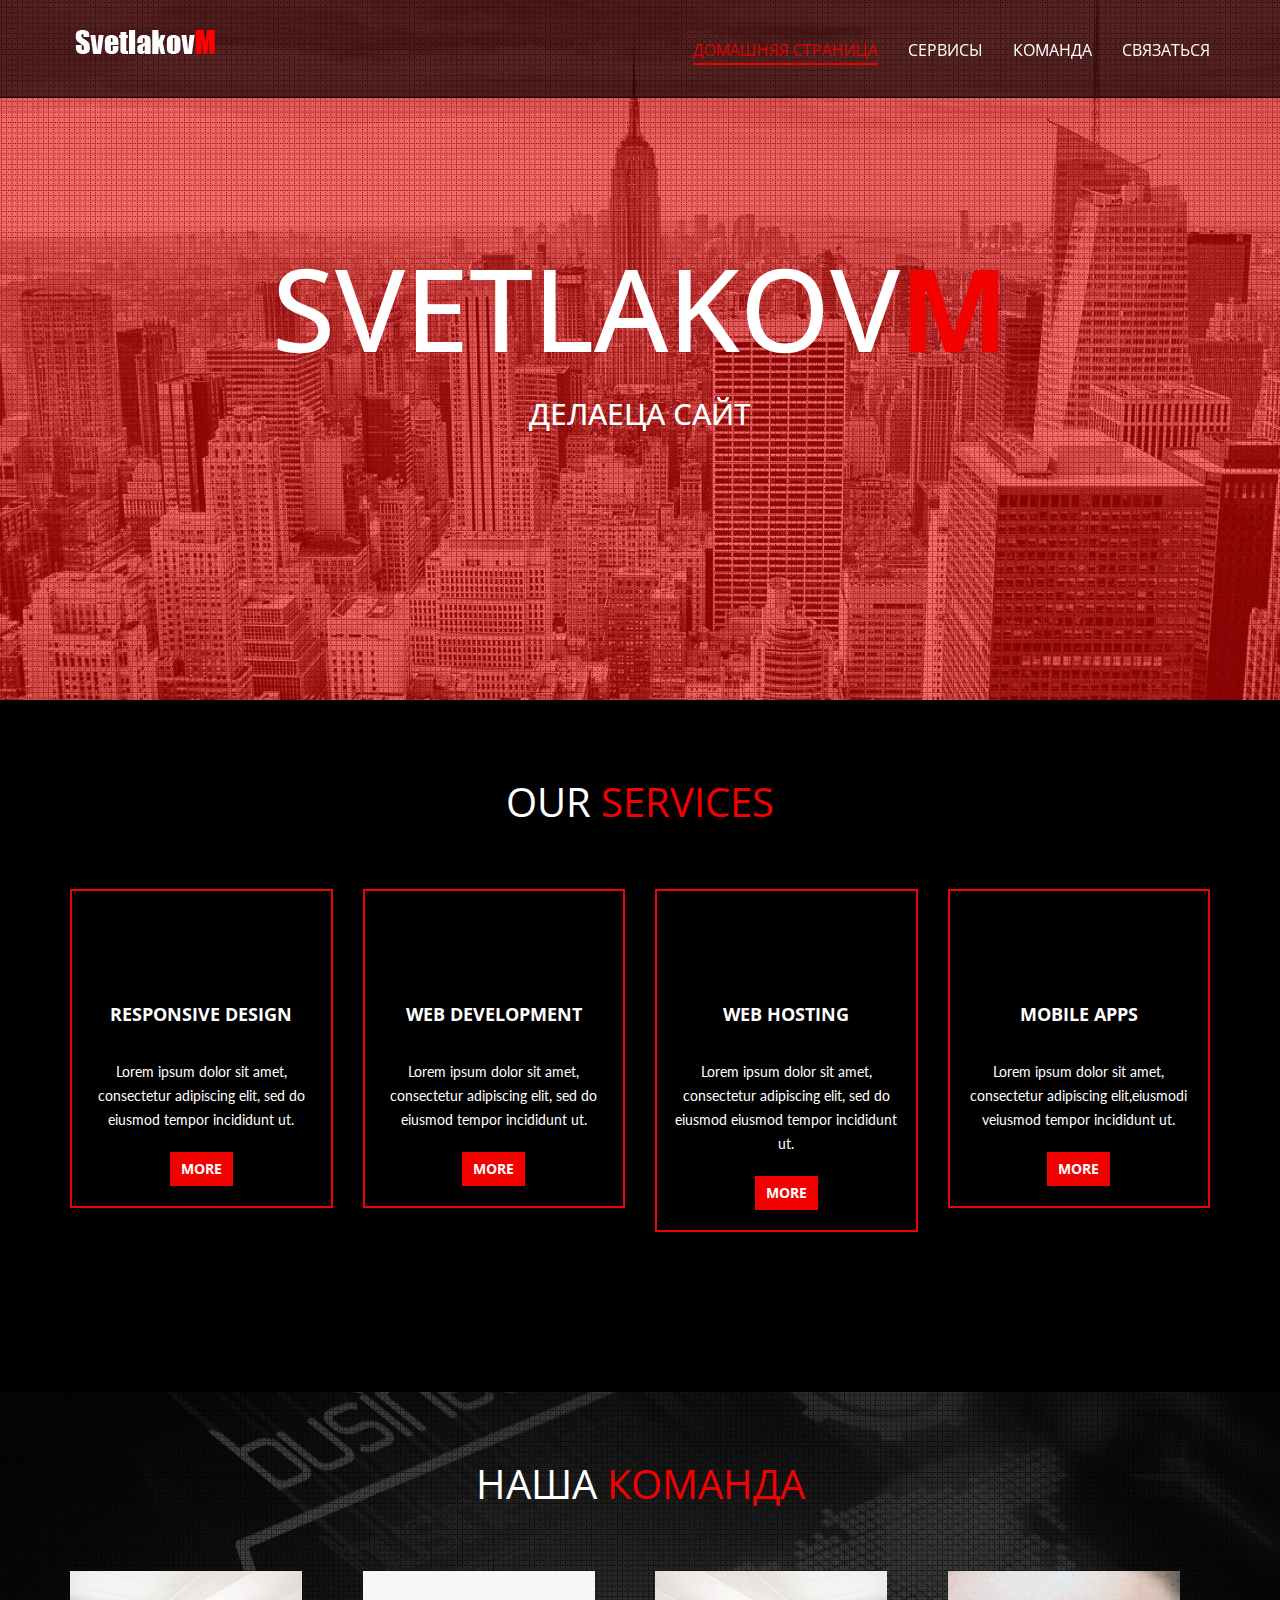
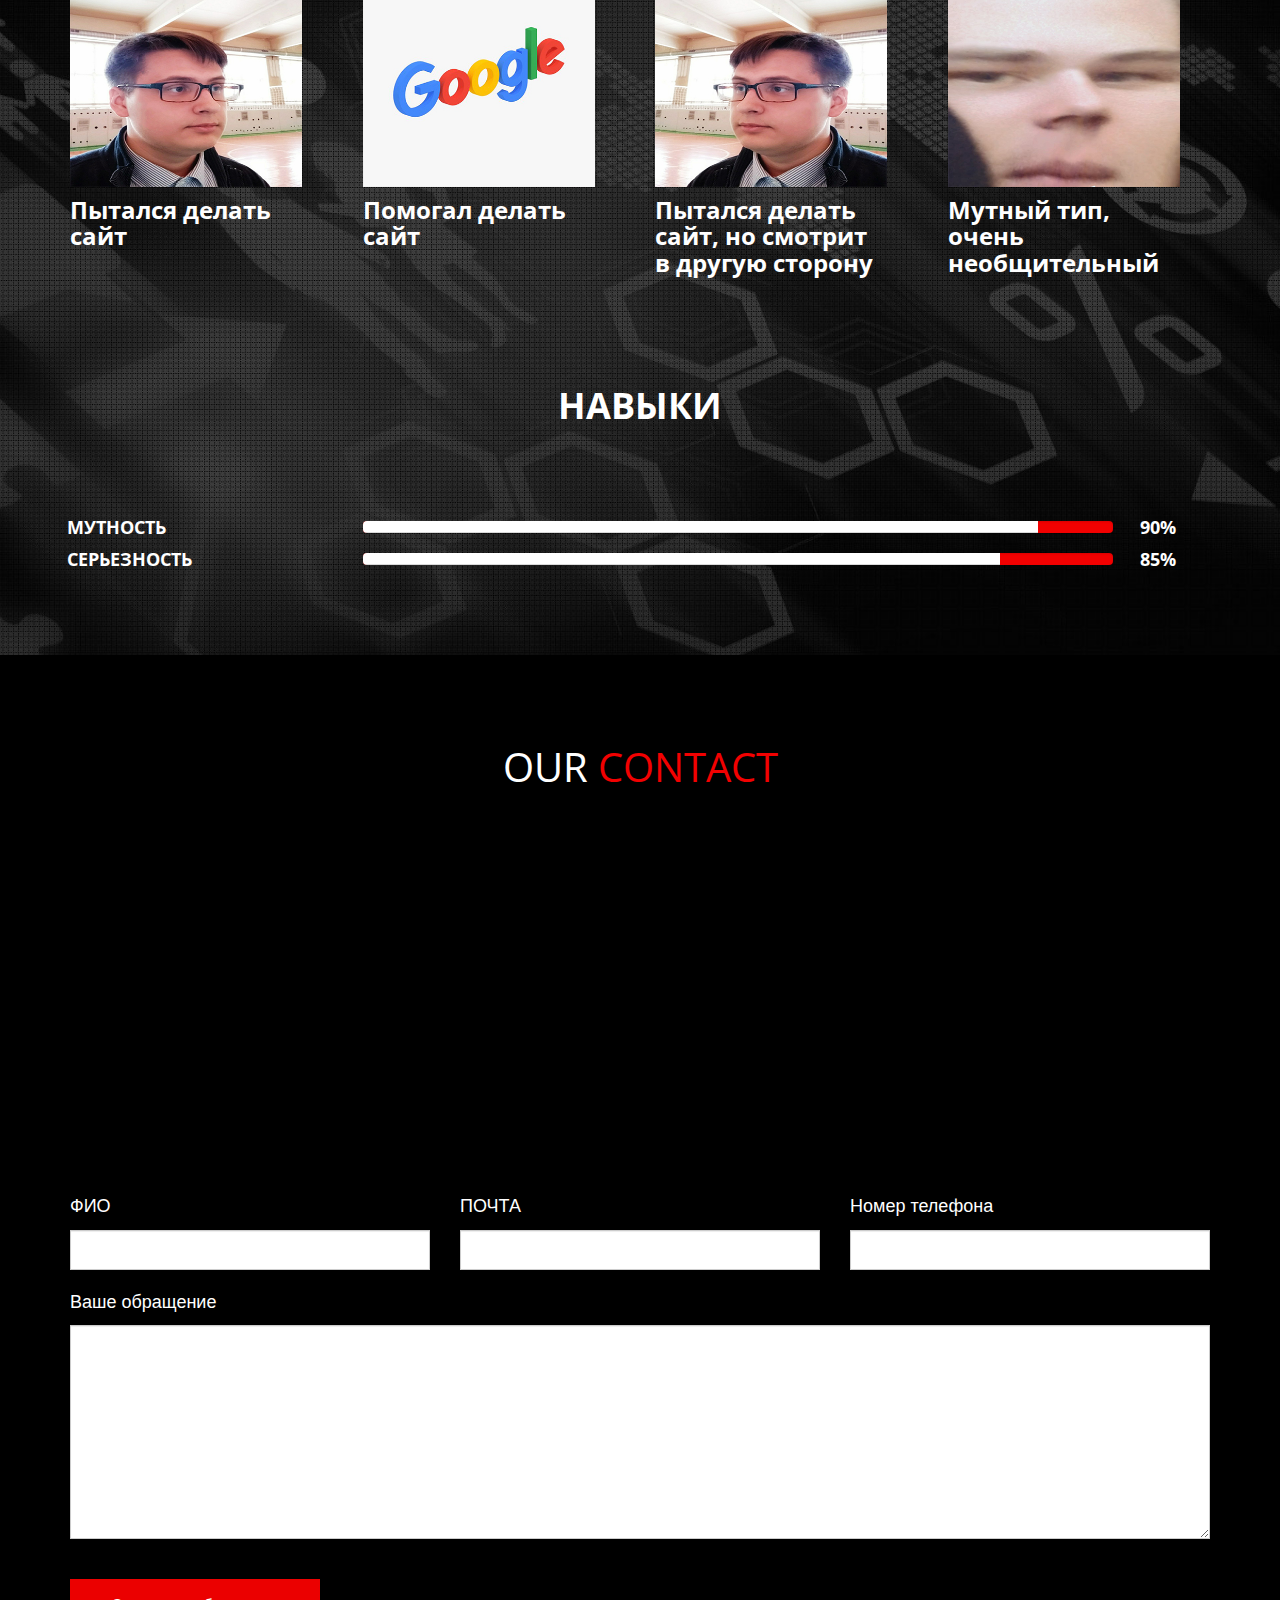
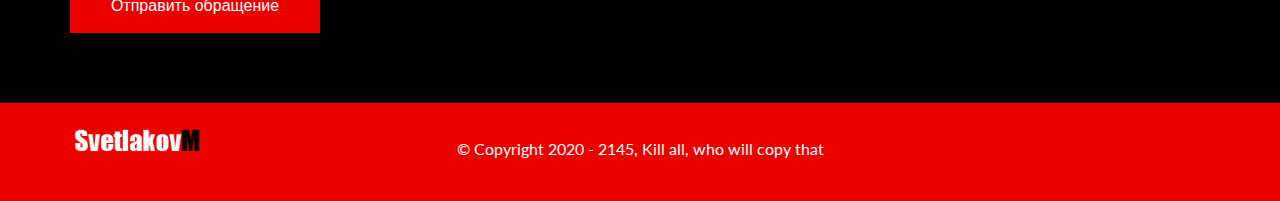
==== index.html @ d0b1262b "Add files via upload" ====
<!DOCTYPE html>
<html>
<head>
	<meta charset="utf-8">
	<meta http-equiv="X-UA-Compatible" content="IE=edge">
	<meta name="viewport" content="width=device-width, initial-scale=1">

	<title>SvetlakovM</title>
	<link href='https://fonts.googleapis.com/css?family=Lato:400,700' rel='stylesheet' type='text/css'>
	<link href='https://fonts.googleapis.com/css?family=Open+Sans:400,700,600' rel='stylesheet' type='text/css'>
	<link rel="stylesheet" href="css/bootstrap.min.css">
	<link href="style.css" rel="stylesheet">
	<link href="css/responsive.css" rel="stylesheet">



</head>
<body>
<header>
	<nav class="navbar navbar-inverse navbar-fixed-top">
		<div class="container">
			<div class="navbar-header">
				<button type="button" class="navbar-toggle" data-toggle="collapse" data-target="#myNavbar">
					<span class="icon-bar"></span>
					<span class="icon-bar"></span>
					<span class="icon-bar"></span>
				</button>
				<a class="navbar-brand" href="#"><img src="img\sagda.png" alt=""></a>
			</div>
			<div class="collapse navbar-collapse" id="myNavbar">
				<ul class="nav navbar-nav navbar-right">
					<li class="active smooth-scroll"><a href="#home">Домашняя страница</a></li>
					<li class="smooth-scroll"><a href="#service">Сервисы</a></li>
					<li class="smooth-scroll"><a href="#team">Команда</a></li>
					<li class="smooth-scroll"><a href="#contact">Связаться</a></li>
				</ul>
			</div>
		</div>
	</nav>
</header>

<!--Home Section-->
<section id="home">
	<div class="overlay"></div>
			<div class="item active">
				<div class="container">
					<div class="row">
						<div class="col-md-12 wow bounceInUp">
							<div class="home-text text-center">
								<h1>svetlakov<span>m</span></h1>

								<h3>Делаеца сайт</h3>
							</div>
						</div>
					</div>
				</div>
			</div>

</section>
<!--SERVICES AREA-->
<section id="service">
	<div class="container">
		<div class="row">
			<div class="col-md-12  wow bounce">
				<div class="section-heading text-center text-uppercase  wow bounceInUp">
					<h2>OUR <span>SERVICeS</span></h2>
				</div>
			</div>
		</div>
	</div>

	<div class="container">
		<div class="row">
			<div class="col-sm-6 col-md-3  wow bounceIn">
				<div class="single-item text-center">
					<i class="fa fa-laptop"></i>
					<h4 class="text-uppercase">Responsive Design</h4>

					<p>Lorem ipsum dolor sit amet, consectetur adipiscing elit, sed do eiusmod tempor incididunt ut.</p>
					<a href="#" class="btn btn-red text-uppercase">more</a>
				</div>
			</div>
			<div class="col-sm-6 col-md-3 wow bounceInUp">
				<div class="single-item text-center">
					<i class="fa fa-globe"></i>
					<h4 class="text-uppercase">Web Development</h4>

					<p>Lorem ipsum dolor sit amet, consectetur adipiscing elit, sed do eiusmod tempor incididunt ut.</p>
					<a href="#" class="btn btn-red text-uppercase">more</a>
				</div>
			</div>
			<div class="col-sm-6 col-md-3 wow pulse">
				<div class="single-item text-center">
					<i class="fa fa-cloud"></i>
					<h4 class="text-uppercase">Web hosting</h4>

					<p>Lorem ipsum dolor sit amet, consectetur adipiscing elit, sed do eiusmod eiusmod tempor incididunt
						ut.</p>
					<a href="#" class="btn btn-red text-uppercase">more</a>
				</div>
			</div>
			<div class="col-sm-6 col-md-3 wow shake">
				<div class="single-item text-center">
					<i class="fa fa-mobile"></i>
					<h4 class="text-uppercase">Mobile Apps</h4>

					<p>Lorem ipsum dolor sit amet, consectetur adipiscing elit,eiusmodi veiusmod tempor incididunt
						ut.</p>
					<a href="#" class="btn btn-red text-uppercase">more</a>
				</div>
			</div>
		</div>
	</div>
</section>
<!--team section-->
<section id="team">
	<div class="container">
		<div class="section-heading text-center text-uppercase wow  wow bounceInRight">
			<h2>Наша <span>Команда</span></h2>
		</div>
		<div class="row  wow bounceInLeft">
			
			
			<div class="col-sm-6 col-md-3">
				<div class="single-team">
					<img src="img\asgdasd.jpg" alt="">

					<h3>Пытался делать сайт</h3>

				</div>
			</div>
			<div class="col-sm-6 col-md-3">
				<div class="single-team">
					<img src="img\_600.jpg" alt="">

					<h3>Помогал делать сайт</h3>


				</div>
			</div>
            <div class="col-sm-6 col-md-3">
				<div class="single-team">
					<img src="img\asss.jpg" alt="">

					<h3>Пытался делать сайт, но смотрит в другую сторону</h3>


				</div>
			</div>
            <div class="col-sm-6 col-md-3">
				<div class="single-team">
					<img src="img\asasa.jpg" alt="">

					<h3>Мутный тип, очень необщительный</h3>


				</div>
			</div>
		</div>
		<div class="skill-heading text-center text-uppercase">
			<h3>навыки</h3>
		</div>
		<div class="row">
			<div class="wp-bar bar">
				<div class="col-sm-3 col-xs-3">
					<h4>Мутность</h4>
				</div>
				<div class="col-sm-8 col-xs-8">
					<div class="progress">
						<div class="progress-bar" role="progressbar" aria-valuenow="70"
						     aria-valuemin="0" aria-valuemax="100" style="width:90%">
						</div>
					</div>
				</div>
				<div class="col-sm-1 col-xs-1">
					<h4>90%</h4>
				</div>
			</div>
			<div class="wp-bar bar">
				<div class="col-sm-3 col-xs-3">
					<h4>Серьезность</h4>
				</div>
				<div class="col-sm-8 col-xs-8">
					<div class="progress">
						<div class="progress-bar" role="progressbar" aria-valuenow="70"
						     aria-valuemin="0" aria-valuemax="100" style="width:85%">
						</div>
					</div>
				</div>
				<div class="col-sm-1 col-xs-1">
					<h4>85%</h4>
				</div>
			</div>
		</div>
	</div>
</section>
<!--contact heading-->
<section id="contact">
	<div class="section-heading contact-heading text-center text-uppercase">
		<h2>OUR <span>Contact</span></h2>
	</div>

	<div id="map">


	</div>
	<!-- contact massage-->
	<div class="contact-form">
		<div class="container">
			<div class="row">
				<form action="#">

					<div class="col-sm-4">
						<label for="usr">ФИО</label>
						<input type="text" class="form-control" id="usr">
					</div>
					<div class="col-sm-4">
						<label for="email">ПОЧТА</label>
						<input type="email" class="form-control" id="email">
					</div>
					<div class="col-sm-4">
						<label for="number">Номер телефона</label>
						<input type="number" class="form-control" id="number">
					</div>
					<div class="col-sm-12">
						<label for="massage">Ваше обращение</label>
						<textarea class="form-control" rows="10" id="massage"></textarea>

						<button type="submit" class="btn red-btn"> Отправить обращение</button>
					</div>

				</form>
			</div>
		</div>
	</div>
</section>
<!-- footer-area-->
<footer>
	<div class="container">
		<div class="row">
			<div class="col-sm-2 text-center">
				<a href=""><img src="img\afaaa.png" alt="logo"></a>
			</div>
			<div class="col-sm-8">
				<div class="footer-p text-center">
					<p>© Copyright 2020 - 2145, Kill all, who will copy that</p>
				</div>
			</div>
			<div class="col-sm-2">
				<div class="footer-social text-center">
					<a href=""><i class="fa fa-facebook"></i></a>
					<a href=""><i class="fa fa-twitter"></i></a>
					<a href=""><i class="fa fa-instagram"></i></a>
					<a href=""><i class="fa fa-google-plus"></i></a>
					<a href=""><i class="fa fa-rss"></i></a>
				</div>
			</div>
		</div>
	</div>
</footer>
</body>
</html>
---- style.css ----
/* Base CSS */
.alignleft {
	float: left;
	margin-right: 15px;
}

.alignright {
	float: right;
	margin-left: 15px;
}

.aligncenter {
	display: block;
	margin: 0 auto 15px;
}

a:focus {
	outline: 0 solid;
}

img {
	max-width: 100%;
	height: auto;
}

.fix {
	overflow: hidden
}

p {
	font-family: 'Lato', sans-serif;
}

h1,h2,h3,h4,h5,h6 {
	margin: 0 0 15px;
	font-weight: 700;
	font-family: 'Open Sans', sans-serif;
}

html,
body {
	height: 100%
}

a {
	color: #fff;
	font-family: 'Open Sans', sans-serif;
}

a:hover {
	text-decoration: none
}

.btn-trans:focus {
	outline: none;
	color: #fff;

}

/******************** NAVBAR CSS *************/
header .navbar {
	border-radius: 0px;
}

.navbar-inverse .navbar-nav > .active > a, .navbar-inverse .navbar-nav > .active > a:focus, .navbar-inverse .navbar-nav > .active > a:hover, .navbar-inverse .navbar-nav > li > a:hover {
	background: none;
}

.navbar-inverse {
	background: rgba(0, 0, 0, 0.65) !important;
}

#myNavbar ul li {
	padding: 40px 15px 30px;
	text-transform: uppercase;
}

#myNavbar ul li.active a {
	color: #EB0000;
}

#myNavbar ul li.active > a::after {
	content: "";
	position: absolute;
	width: 100%;
	left: 0;
	border-bottom: 2px solid #EB0000;
	bottom: 0;
	transition: all 0.2s;
}

#myNavbar ul li a {
	border-bottom: 2px solid transparent;
}

.navbar-inverse #myNavbar li:hover a::after, #myNavbar ul li a:hover {
	border-bottom: 2px solid #EB0000;
	color: #EB0000;
}

#myNavbar ul li a {
	padding: 0 0 5px;
	font-size: 16px;
	color: #fff;
	transition: all 0.2s ease-in 0.2s;
}

header .navbar-brand {
	padding: 28px 15px;
}

header .navbar {
	margin-bottom: 0;
}

/************ Home css ************/

#home {
	background: url(img/home-bg.jpg) no-repeat center center;
	background-size: cover;
	position: relative;
	justify-content: center;
	flex-direction: column;
	display: flex;
	height: 700px;
}

.home-text {
	text-transform: uppercase;
	color: #fff;

}

.home-text h1 {
	font-size: 115px;
	color: #fff;
	font-weight: 500;

}

.home-text h3 {
	padding: 10px;
	font-size: 30px;
	font-weight: 500;
}

.home-text span {
	color: #f20101;
	font-weight: 700;
}

.overlay {
	position: absolute;
	background: rgba(242, 0, 0, .55);
	top: 0;
	left: 0;
	right: 0;
	bottom: 0;
	display: flex;
	justify-content: center;
	flex-direction: column;
}

/********** SERVICE AREA**************/
#service {
	padding: 80px 0 160px;
	background-color: #000;
	color: #fff;
}

.section-heading {
}

.section-heading h2 {
	font-size: 40px;
	font-weight: normal;
	color: #fff;
}

.section-heading span {
	color: #f20101;
}

.single-item {
	border: 2px solid #f20101;
	margin-top: 50px;
	transition: all 0.6s;
}

.single-item i {
	font-size: 80px;
	color: #f20101;
	padding: 15px;

}

.single-item h4 {
	padding-bottom: 10px;
}

.single-item p {
	line-height: 24px;
	padding: 10px;
}

.single-item a.btn-red {
	margin-bottom: 20px;
	padding: 6px 10px;
	background-color: #f20101;
	border-radius: 0;
	font-weight: 700;
	color: #fff;
}

.single-item:hover {
	border-color: #fff;
}

.single-item a:hover {
	color: #000;
	background-color: #fff;
}

/***************** our team css **************/
#team {
	padding: 70px 0;
	background: url(img/team-bg.jpg) no-repeat;
	background-size: cover;

}

.single-team {
	color: #fff;
	padding: 50px 0 90px;
	margin-right: 30px;
	overflow: hidden;

}

.single-team h3 {
	padding: 10px 0 5px;
}

.single-team p::after {
	content: '';
	position: absolute;
	height: 0;
	width: 0;

	border-right: 12px solid transparent;
	border-top: 12px solid #f20101;
	border-left: 12px solid transparent;
	-webkit-transition: all 0.3s;
	-moz-transition: all 0.3s;
	-o-transition: all 0.3s;
	transition: all 0.3s;
}

.member-social-icon i {
	padding: 20px 7px;
	color: #f20101;
	font-size: 20px;
	text-align: center;
	-webkit-transition: all 0.3s;
	-moz-transition: all 0.3s;
	-ms-transition: all 0.3s;
	-o-transition: all 0.3s;
	transition: all 0.3s;

}

.member-social-icon {
	border-bottom: 0 solid #fff;
	margin-top: 30px;
	opacity: 0;
	-webkit-transition: all 0.5s;
	-moz-transition: all 0.5s;
	-ms-transition: all 0.5s;
	-o-transition: all 0.5s;
	transition: all 0.5s;
}

.member-social-icon i:hover {
	color: #fff;
}

.single-team:hover .member-social-icon {
	margin: 0;
	border-bottom: 7px solid #fff;
	opacity: 1;
}

.single-team:hover p {

	border-bottom: 0 solid #f20101;

}

.single-team:hover p::after {
	opacity: 0;
	bottom: 150px;
}

.single-team p {
	font-size: 18px;
	border-bottom: 7px solid #f20101;
	overflow: hidden;
}

/********** skill area ********/
.skill-heading h3 {
	font-size: 36px;
	padding-bottom: 80px;
	color: #fff;
}

.bar {
	color: #fff;
}

.wp-bar {
	text-transform: uppercase;
}

.bar .progress {
	height: 12px;
	background-color: #f20101;
}

.bar .progress-bar {
	background-color: #fff;
}

.bar h4 {
	margin: -3px;
}

/************* Gallery css***********/
#gallery {
	padding: 70px 0;
	background: #000;

}

.gallery-btn {
	margin-bottom: 30px;
}

.section-heading p {
	padding: 30px 0;
	font-size: 14px;
	color: #fff;
	line-height: 24px;
	text-transform: capitalize;
}

.btn-trans {
	width: 180px;
	border: 1px solid #f20101;
	height: 50px;
	line-height: 38px;
	color: #fff;
	border-radius: 0;
	font-size: 14px;
	margin: 5px 10px;
	-webkit-transition: all 0.3s;
	-moz-transition: all 0.3s;
	-o-transition: all 0.3s;
	transition: all 0.3s;
}

a.btn.btn-trans:hover {
	color: #fff;
	background: red;
}

/********* isotop ********/
.single-gl {
	width: 100%;
}

.no-gutter [class*='col-'] {
	padding-right: 0;
	padding-left: 0;
}

.gl-overlay {
	position: absolute;
	background: rgba(242, 0, 0, .6);
	top: 0;
	left: 0;
	right: 0;
	bottom: 0;
	display: flex;
	justify-content: center;
	flex-direction: column;
	opacity: 0;
	-webkit-transition: all .6s;
	-moz-transition: all .6s;
	-ms-transition: all .6s;
	-o-transition: all .6s;
	transition: all .6s;
}

.gl-overlay i {
	color: #fff;
	padding: 5px;
	background: #000;
	margin-bottom: 30px;
	-webkit-transition: all .7s;
	-moz-transition: all .7s;
	-ms-transition: all .7s;
	-o-transition: all .7s;
	transition: all .7s;

}

.gl-overlay:hover i {
	margin-bottom: 0;
}

.gl-overlay i:hover {
	background: #EB0000;
}

.gl-overlay:hover {
	opacity: 1;
}

/********* price area *******/
#price {
	padding: 80px 0;
	color: #fff;
	background-color: #000000;

}

.single-price:hover .price-top {
	background-color: #333333;
}

.single-price {
	margin-top: 50px;
}

.price-top {
	background-color: #F20101;
	padding: 25px 0;
	transition: all 0.3s;
}

.price-top h3 {
	font-size: 24px;
	font-weight: normal;
}

sub, sup {
	font-size: 20px;
}

h1 sup {
	top: -1.5em;
}

.price-top i {
	font-size: 50px;
	padding: 10px 0;
}

.price-top h1 {
	font-size: 65px;
}

.price-bottom {
	color: #000;
	background-color: #E8E4E4;
	padding: 30px 0;

}

.price-bottom p {
	line-height: 24px;
	padding: 10px;
}

.price-bottom a {
	width: 230px;
	color: #fff;
	background: #000;
	font-size: 16px;
	border-radius: 0;
	line-height: 45px;
	font-weight: bold;
	margin-top: 20px;

}

.price-bottom a:hover {
	background: #EB0000;
	color: #fff;
}
/************* our contact area *********/
#contact {
	padding: 70px 0 0;
	background-color: #000000;
	position: relative;
}

.contact-heading {
	padding: 20px 0;
}

#map {
	height: 300px;
	width: 100%;

}

#map-overlay {
	position: absolute;
	height: 100%;
	width: 100%;
	top: 0;
	left: 0;
	bottom: 0;
	right: 0;
	color: #fff;
	background: rgba(220, 1, 1, .5);
	justify-content: center;
	flex-direction: column;
	display: flex;

}

#map-overlay h2 {
	padding: 0 35px 0;
}

/******** contact form *******/
.contact-form {
	padding: 70px 0;
	color: #fff;
}

.form-control {
	border-radius: 0;
}

input[type="text"], input[type="number"], input[type="email"] {
	height: 40px;
	margin-bottom: 20px;

}

textarea {
	margin-bottom: 40px;
}

label {
	display: inline-block;
	max-width: 100%;
	margin-bottom: 10px;
	font-weight: 400;
	font-size: 18px;
}

.red-btn {
	line-height: 40px;
	width: 250px;
	border-radius: 0;
	background: #EB0000;
	font-size: 16px;
}

.red-btn:hover {
	color: #fff;
}

/******* footer css********/
footer {
	padding: 25px 0 20px;
	background-color: #EB0000;
	color: #FFF;
}

.footer-p {
	padding: 10px;
	font-size: 16px;
}

.footer-social i {
	padding: 12px 5px;
	font-size: 18px;

}

.footer-social i:hover {
	color: #000000;
}
---- css/responsive.css ----
/* Medium Layout: 1280px. */
@media only screen and (min-width: 992px){
	.row.no-gutter .col-md-2 {
		width: 20%!important;
	}
	.single-team p::after{
		left: 40%;
		bottom: 170px;
	}
    
}
/* Tablet Layout: 768px. */
@media only screen and (min-width: 768px) and (max-width: 991px) {
	#myNavbar ul li {
		padding: 38px 9px 31px;
	}
	.single-team p::after {
		bottom: 170px;
		left: 37%;
	}
	.member-social-icon i {
		padding: 20px 5px;
		font-size: 18px;
	}
	.price-bottom a {
		width: 183px;
		line-height: 30px;
		margin-top: 18x;
	}
	.footer-social i {
		padding: 12px 2px;
		font-size: 12px;
	}
	.footer-p {
		padding: 0;
		font-size: 14px;
	}
	.list-date{
		float: none;
	}
}
/* Mobile Layout: 320px. */
@media only screen and (max-width: 767px) {
	header .navbar-brand {
		padding: 6px 16px;
		height: 60px;
	}
	.home-text h1 {
		font-size: 80px;
	}
	.single-team{
		text-align: center;
	}
	.list-date{
		float: none;
	}
	.latest-news::after {
		left: 0;
	}
	.single-team p::after {
		left: 40%;
		bottom: 174px;
	}
	#myNavbar ul li {
		padding: 0 20px 10px;
		text-transform: uppercase;
	}
	.carousel-indicators li.active{
		height: 10px;
		width: 44px;
	}
	.carousel-indicators li {
		width: 44px;
		height: 8px;
	}
}
/* Wide Mobile Layout: 480px. */
@media only screen and (min-width: 480px) and (max-width: 767px) { 

}
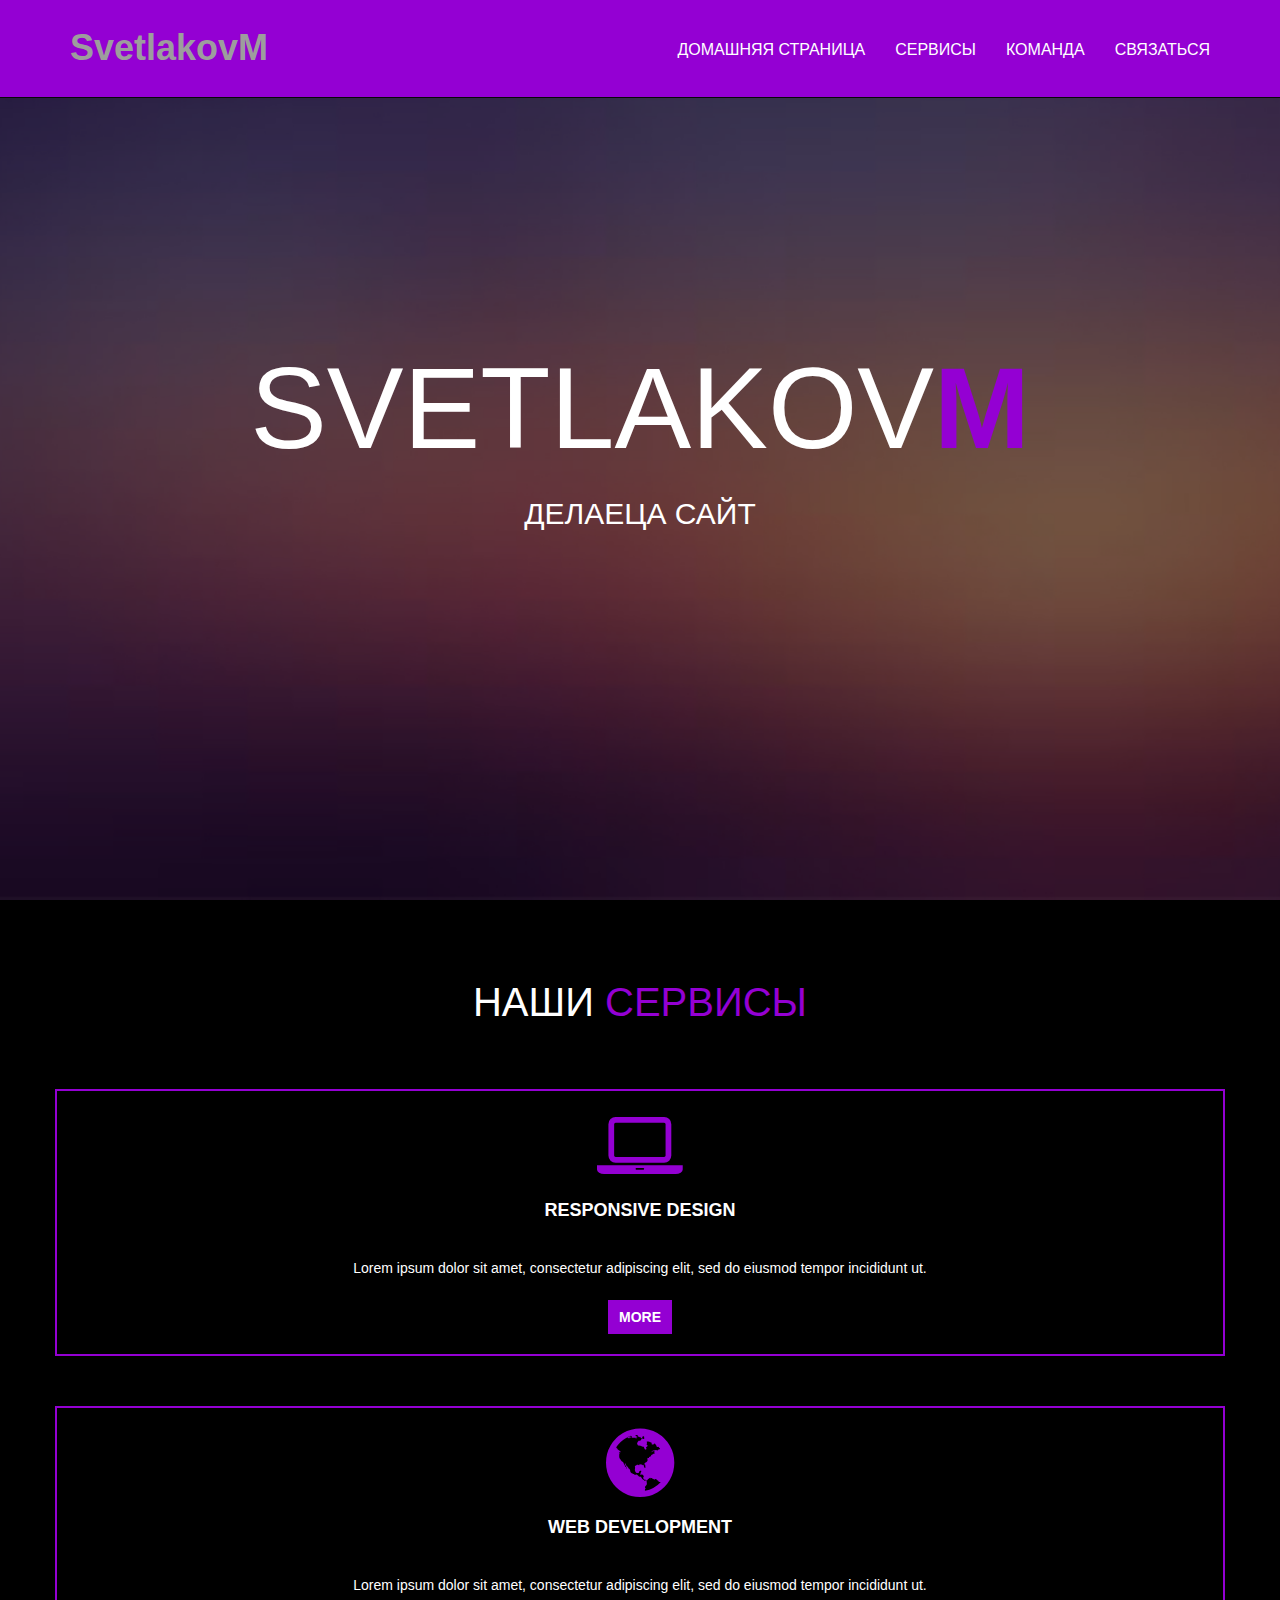
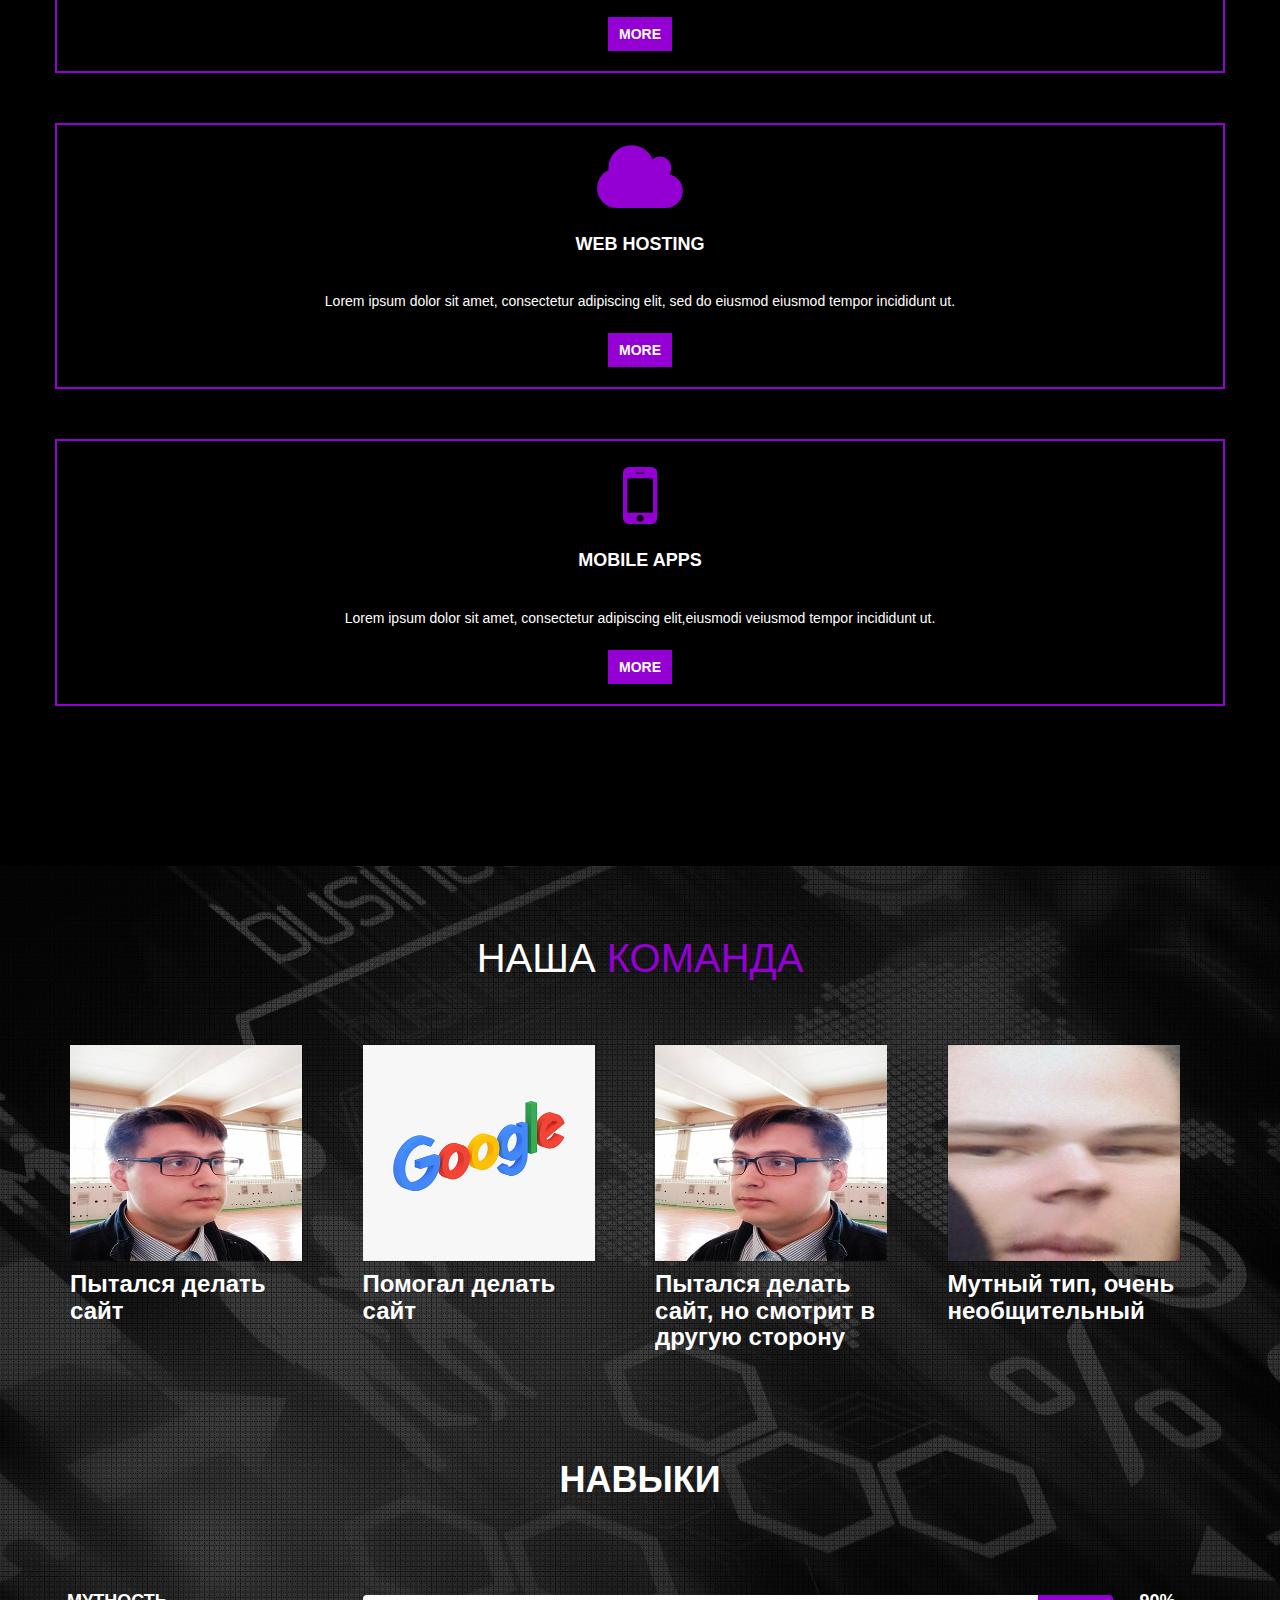
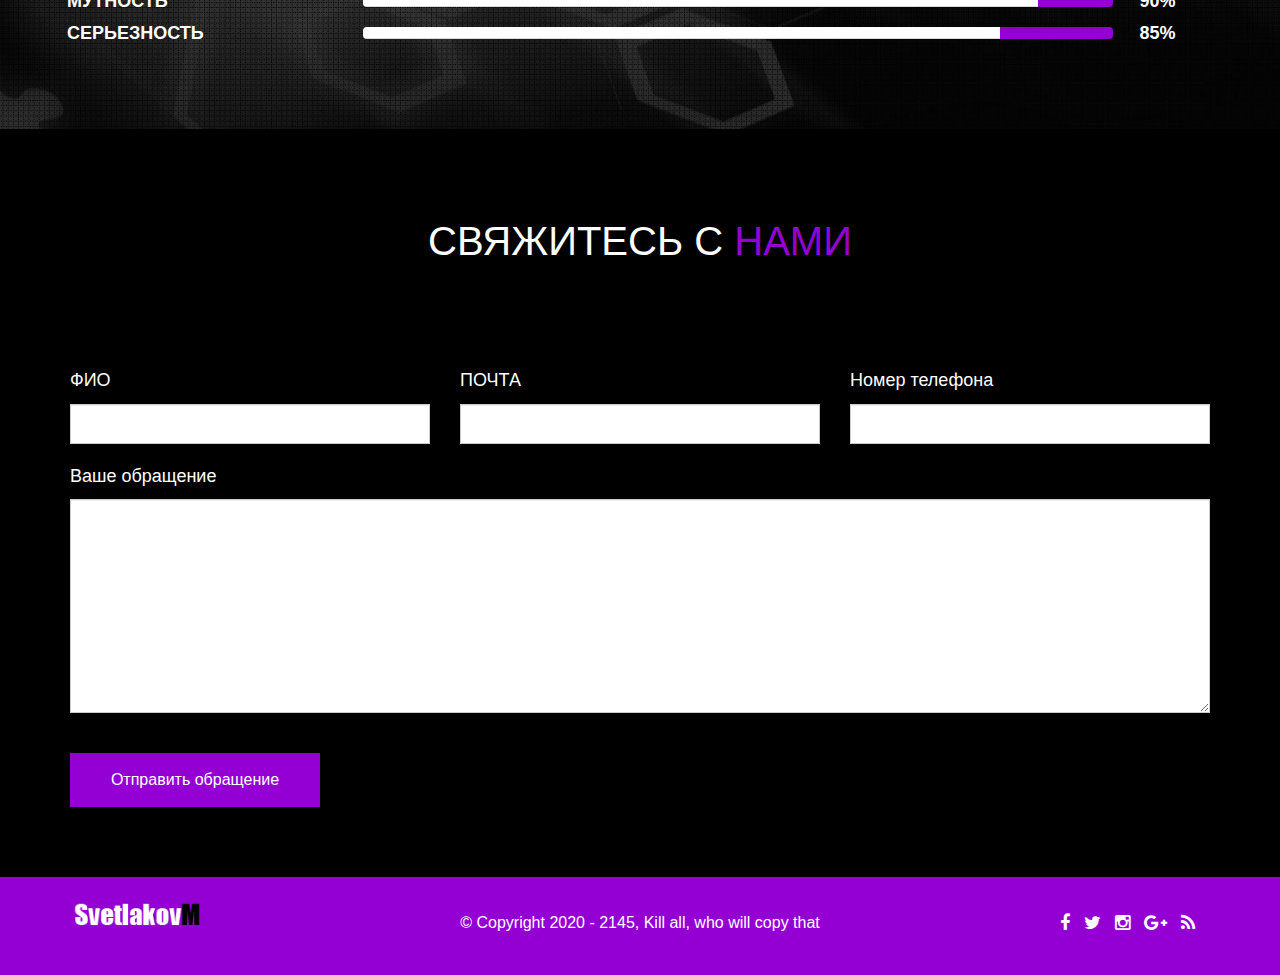
==== commit 4e0bc549: "Add files via upload" ====
--- a/index.html
+++ b/index.html
@@ -2,14 +2,10 @@
 <html>
 <head>
 	<meta charset="utf-8">
-	<meta http-equiv="X-UA-Compatible" content="IE=edge">
-	<meta name="viewport" content="width=device-width, initial-scale=1">
-
 	<title>SvetlakovM</title>
-	<link href='https://fonts.googleapis.com/css?family=Lato:400,700' rel='stylesheet' type='text/css'>
-	<link href='https://fonts.googleapis.com/css?family=Open+Sans:400,700,600' rel='stylesheet' type='text/css'>
 	<link rel="stylesheet" href="css/bootstrap.min.css">
 	<link href="style.css" rel="stylesheet">
+    <link rel="stylesheet" href="css/font-awesome.css">
 	<link href="css/responsive.css" rel="stylesheet">
 
 
@@ -20,16 +16,11 @@
 	<nav class="navbar navbar-inverse navbar-fixed-top">
 		<div class="container">
 			<div class="navbar-header">
-				<button type="button" class="navbar-toggle" data-toggle="collapse" data-target="#myNavbar">
-					<span class="icon-bar"></span>
-					<span class="icon-bar"></span>
-					<span class="icon-bar"></span>
-				</button>
-				<a class="navbar-brand" href="#"><img src="img\sagda.png" alt=""></a>
+				<a class="navbar-brand"><h1>Svetlakov<span>M</span></h1></a>
 			</div>
 			<div class="collapse navbar-collapse" id="myNavbar">
 				<ul class="nav navbar-nav navbar-right">
-					<li class="active smooth-scroll"><a href="#home">Домашняя страница</a></li>
+					<li class="smooth-scroll"><a href="#home">Домашняя страница</a></li>
 					<li class="smooth-scroll"><a href="#service">Сервисы</a></li>
 					<li class="smooth-scroll"><a href="#team">Команда</a></li>
 					<li class="smooth-scroll"><a href="#contact">Связаться</a></li>
@@ -45,9 +36,9 @@
 			<div class="item active">
 				<div class="container">
 					<div class="row">
-						<div class="col-md-12 wow bounceInUp">
+						<div class="col-md-12">
 							<div class="home-text text-center">
-								<h1>svetlakov<span>m</span></h1>
+								<h1>svetlakov<a href="https://www.youtube.com/watch?v=0ly25OYC45M"><span>m</span></a></h1>
 
 								<h3>Делаеца сайт</h3>
 							</div>
@@ -60,18 +51,16 @@
 <!--SERVICES AREA-->
 <section id="service">
 	<div class="container">
+			<div class="col-md-12">
+				<div class="section-heading text-center text-uppercase">
+					<h2>НАШИ <span>СЕРВИСЫ</span></h2>
+				</div>
+			</div>
+		</div>
+
+	<div class="container">
 		<div class="row">
-			<div class="col-md-12  wow bounce">
-				<div class="section-heading text-center text-uppercase  wow bounceInUp">
-					<h2>OUR <span>SERVICeS</span></h2>
-				</div>
-			</div>
-		</div>
-	</div>
-
-	<div class="container">
-		<div class="row">
-			<div class="col-sm-6 col-md-3  wow bounceIn">
+			
 				<div class="single-item text-center">
 					<i class="fa fa-laptop"></i>
 					<h4 class="text-uppercase">Responsive Design</h4>
@@ -79,8 +68,7 @@
 					<p>Lorem ipsum dolor sit amet, consectetur adipiscing elit, sed do eiusmod tempor incididunt ut.</p>
 					<a href="#" class="btn btn-red text-uppercase">more</a>
 				</div>
-			</div>
-			<div class="col-sm-6 col-md-3 wow bounceInUp">
+		
 				<div class="single-item text-center">
 					<i class="fa fa-globe"></i>
 					<h4 class="text-uppercase">Web Development</h4>
@@ -88,8 +76,7 @@
 					<p>Lorem ipsum dolor sit amet, consectetur adipiscing elit, sed do eiusmod tempor incididunt ut.</p>
 					<a href="#" class="btn btn-red text-uppercase">more</a>
 				</div>
-			</div>
-			<div class="col-sm-6 col-md-3 wow pulse">
+		
 				<div class="single-item text-center">
 					<i class="fa fa-cloud"></i>
 					<h4 class="text-uppercase">Web hosting</h4>
@@ -98,8 +85,7 @@
 						ut.</p>
 					<a href="#" class="btn btn-red text-uppercase">more</a>
 				</div>
-			</div>
-			<div class="col-sm-6 col-md-3 wow shake">
+
 				<div class="single-item text-center">
 					<i class="fa fa-mobile"></i>
 					<h4 class="text-uppercase">Mobile Apps</h4>
@@ -109,16 +95,15 @@
 					<a href="#" class="btn btn-red text-uppercase">more</a>
 				</div>
 			</div>
-		</div>
 	</div>
 </section>
 <!--team section-->
 <section id="team">
 	<div class="container">
-		<div class="section-heading text-center text-uppercase wow  wow bounceInRight">
+		<div class="section-heading text-center text-uppercase">
 			<h2>Наша <span>Команда</span></h2>
 		</div>
-		<div class="row  wow bounceInLeft">
+		<div class="row ">
 			
 			
 			<div class="col-sm-6 col-md-3">
@@ -197,7 +182,7 @@
 <!--contact heading-->
 <section id="contact">
 	<div class="section-heading contact-heading text-center text-uppercase">
-		<h2>OUR <span>Contact</span></h2>
+		<h2>Свяжитесь с  <span>нами</span></h2>
 	</div>
 
 	<div id="map">
--- a/style.css
+++ b/style.css
@@ -67,7 +67,7 @@
 }
 
 .navbar-inverse {
-	background: rgba(0, 0, 0, 0.65) !important;
+	background: #9400d3;
 }
 
 #myNavbar ul li {
@@ -76,7 +76,7 @@
 }
 
 #myNavbar ul li.active a {
-	color: #EB0000;
+	color: #9400d3;
 }
 
 #myNavbar ul li.active > a::after {
@@ -84,7 +84,7 @@
 	position: absolute;
 	width: 100%;
 	left: 0;
-	border-bottom: 2px solid #EB0000;
+	border-bottom: 2px solid #9400d3;
 	bottom: 0;
 	transition: all 0.2s;
 }
@@ -94,8 +94,8 @@
 }
 
 .navbar-inverse #myNavbar li:hover a::after, #myNavbar ul li a:hover {
-	border-bottom: 2px solid #EB0000;
-	color: #EB0000;
+	border-bottom: 2px solid #9400d3;
+	color: #9400d3;
 }
 
 #myNavbar ul li a {
@@ -116,13 +116,13 @@
 /************ Home css ************/
 
 #home {
-	background: url(img/home-bg.jpg) no-repeat center center;
+	background: url(img/ag.jpg) no-repeat center center;
 	background-size: cover;
 	position: relative;
 	justify-content: center;
 	flex-direction: column;
 	display: flex;
-	height: 700px;
+	height: 900px;
 }
 
 .home-text {
@@ -145,13 +145,13 @@
 }
 
 .home-text span {
-	color: #f20101;
+	color: #9400d3;
 	font-weight: 700;
 }
 
 .overlay {
 	position: absolute;
-	background: rgba(242, 0, 0, .55);
+	background: rgba(14, 0, 0, .55);
 	top: 0;
 	left: 0;
 	right: 0;
@@ -178,18 +178,18 @@
 }
 
 .section-heading span {
-	color: #f20101;
+	color: #9400d3;
 }
 
 .single-item {
-	border: 2px solid #f20101;
+	border: 2px solid #9400d3;
 	margin-top: 50px;
 	transition: all 0.6s;
 }
 
 .single-item i {
 	font-size: 80px;
-	color: #f20101;
+	color: #9400d3;
 	padding: 15px;
 
 }
@@ -206,7 +206,7 @@
 .single-item a.btn-red {
 	margin-bottom: 20px;
 	padding: 6px 10px;
-	background-color: #f20101;
+	background-color: #9400d3;
 	border-radius: 0;
 	font-weight: 700;
 	color: #fff;
@@ -241,72 +241,6 @@
 	padding: 10px 0 5px;
 }
 
-.single-team p::after {
-	content: '';
-	position: absolute;
-	height: 0;
-	width: 0;
-
-	border-right: 12px solid transparent;
-	border-top: 12px solid #f20101;
-	border-left: 12px solid transparent;
-	-webkit-transition: all 0.3s;
-	-moz-transition: all 0.3s;
-	-o-transition: all 0.3s;
-	transition: all 0.3s;
-}
-
-.member-social-icon i {
-	padding: 20px 7px;
-	color: #f20101;
-	font-size: 20px;
-	text-align: center;
-	-webkit-transition: all 0.3s;
-	-moz-transition: all 0.3s;
-	-ms-transition: all 0.3s;
-	-o-transition: all 0.3s;
-	transition: all 0.3s;
-
-}
-
-.member-social-icon {
-	border-bottom: 0 solid #fff;
-	margin-top: 30px;
-	opacity: 0;
-	-webkit-transition: all 0.5s;
-	-moz-transition: all 0.5s;
-	-ms-transition: all 0.5s;
-	-o-transition: all 0.5s;
-	transition: all 0.5s;
-}
-
-.member-social-icon i:hover {
-	color: #fff;
-}
-
-.single-team:hover .member-social-icon {
-	margin: 0;
-	border-bottom: 7px solid #fff;
-	opacity: 1;
-}
-
-.single-team:hover p {
-
-	border-bottom: 0 solid #f20101;
-
-}
-
-.single-team:hover p::after {
-	opacity: 0;
-	bottom: 150px;
-}
-
-.single-team p {
-	font-size: 18px;
-	border-bottom: 7px solid #f20101;
-	overflow: hidden;
-}
-
 /********** skill area ********/
 .skill-heading h3 {
 	font-size: 36px;
@@ -324,7 +258,7 @@
 
 .bar .progress {
 	height: 12px;
-	background-color: #f20101;
+	background-color: #9400d3;
 }
 
 .bar .progress-bar {
@@ -335,170 +269,10 @@
 	margin: -3px;
 }
 
-/************* Gallery css***********/
-#gallery {
-	padding: 70px 0;
-	background: #000;
-
-}
-
-.gallery-btn {
-	margin-bottom: 30px;
-}
-
-.section-heading p {
-	padding: 30px 0;
-	font-size: 14px;
-	color: #fff;
-	line-height: 24px;
-	text-transform: capitalize;
-}
-
-.btn-trans {
-	width: 180px;
-	border: 1px solid #f20101;
-	height: 50px;
-	line-height: 38px;
-	color: #fff;
-	border-radius: 0;
-	font-size: 14px;
-	margin: 5px 10px;
-	-webkit-transition: all 0.3s;
-	-moz-transition: all 0.3s;
-	-o-transition: all 0.3s;
-	transition: all 0.3s;
-}
-
-a.btn.btn-trans:hover {
-	color: #fff;
-	background: red;
-}
-
-/********* isotop ********/
-.single-gl {
-	width: 100%;
-}
-
-.no-gutter [class*='col-'] {
-	padding-right: 0;
-	padding-left: 0;
-}
-
-.gl-overlay {
-	position: absolute;
-	background: rgba(242, 0, 0, .6);
-	top: 0;
-	left: 0;
-	right: 0;
-	bottom: 0;
-	display: flex;
-	justify-content: center;
-	flex-direction: column;
-	opacity: 0;
-	-webkit-transition: all .6s;
-	-moz-transition: all .6s;
-	-ms-transition: all .6s;
-	-o-transition: all .6s;
-	transition: all .6s;
-}
-
-.gl-overlay i {
-	color: #fff;
-	padding: 5px;
-	background: #000;
-	margin-bottom: 30px;
-	-webkit-transition: all .7s;
-	-moz-transition: all .7s;
-	-ms-transition: all .7s;
-	-o-transition: all .7s;
-	transition: all .7s;
-
-}
-
-.gl-overlay:hover i {
-	margin-bottom: 0;
-}
-
-.gl-overlay i:hover {
-	background: #EB0000;
-}
-
-.gl-overlay:hover {
-	opacity: 1;
-}
-
-/********* price area *******/
-#price {
-	padding: 80px 0;
-	color: #fff;
-	background-color: #000000;
-
-}
-
-.single-price:hover .price-top {
-	background-color: #333333;
-}
-
-.single-price {
-	margin-top: 50px;
-}
-
-.price-top {
-	background-color: #F20101;
-	padding: 25px 0;
-	transition: all 0.3s;
-}
-
-.price-top h3 {
-	font-size: 24px;
-	font-weight: normal;
-}
-
-sub, sup {
-	font-size: 20px;
-}
-
-h1 sup {
-	top: -1.5em;
-}
-
-.price-top i {
-	font-size: 50px;
-	padding: 10px 0;
-}
-
-.price-top h1 {
-	font-size: 65px;
-}
-
-.price-bottom {
-	color: #000;
-	background-color: #E8E4E4;
-	padding: 30px 0;
-
-}
-
-.price-bottom p {
-	line-height: 24px;
-	padding: 10px;
-}
-
-.price-bottom a {
-	width: 230px;
-	color: #fff;
-	background: #000;
-	font-size: 16px;
-	border-radius: 0;
-	line-height: 45px;
-	font-weight: bold;
-	margin-top: 20px;
-
-}
-
-.price-bottom a:hover {
-	background: #EB0000;
-	color: #fff;
-}
+
+
+
+
 /************* our contact area *********/
 #contact {
 	padding: 70px 0 0;
@@ -508,32 +282,6 @@
 
 .contact-heading {
 	padding: 20px 0;
-}
-
-#map {
-	height: 300px;
-	width: 100%;
-
-}
-
-#map-overlay {
-	position: absolute;
-	height: 100%;
-	width: 100%;
-	top: 0;
-	left: 0;
-	bottom: 0;
-	right: 0;
-	color: #fff;
-	background: rgba(220, 1, 1, .5);
-	justify-content: center;
-	flex-direction: column;
-	display: flex;
-
-}
-
-#map-overlay h2 {
-	padding: 0 35px 0;
 }
 
 /******** contact form *******/
@@ -568,7 +316,7 @@
 	line-height: 40px;
 	width: 250px;
 	border-radius: 0;
-	background: #EB0000;
+	background: #9400d3;
 	font-size: 16px;
 }
 
@@ -579,7 +327,7 @@
 /******* footer css********/
 footer {
 	padding: 25px 0 20px;
-	background-color: #EB0000;
+	background-color: #9400d3;
 	color: #FFF;
 }
 
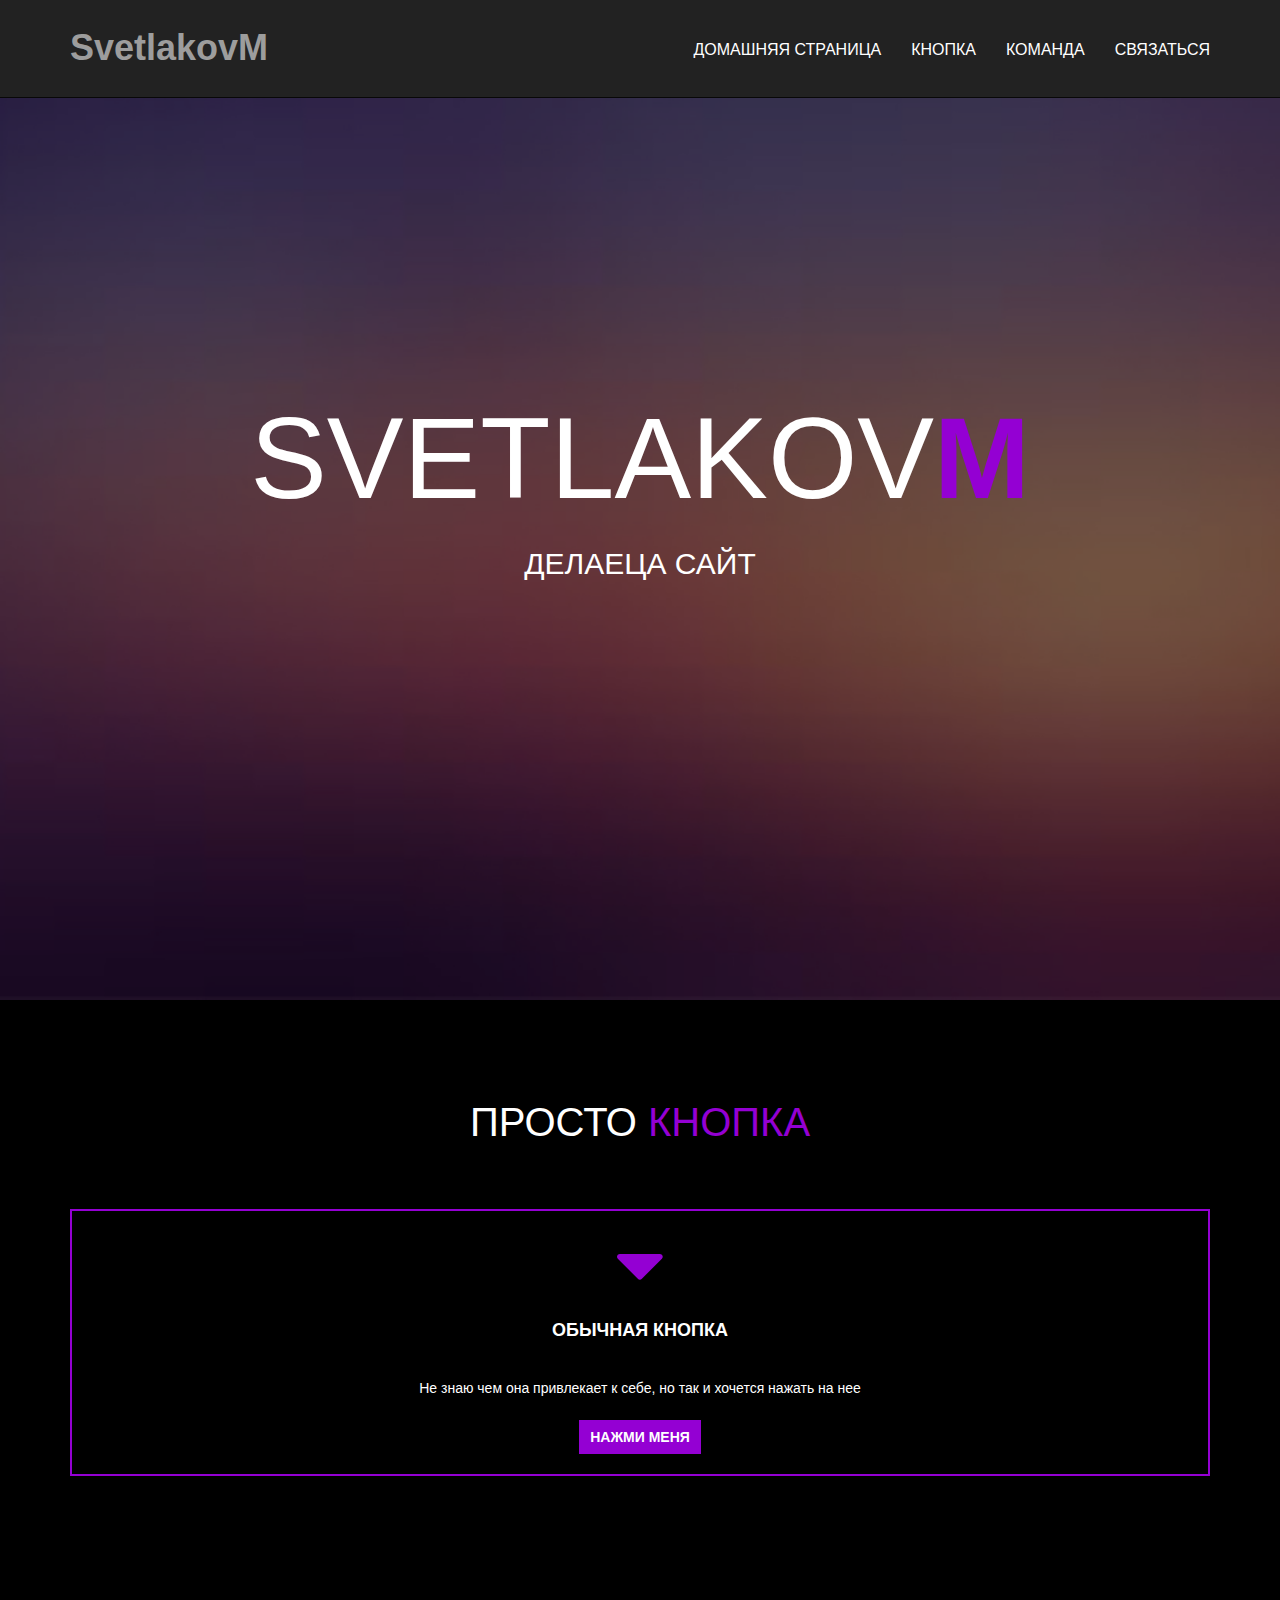
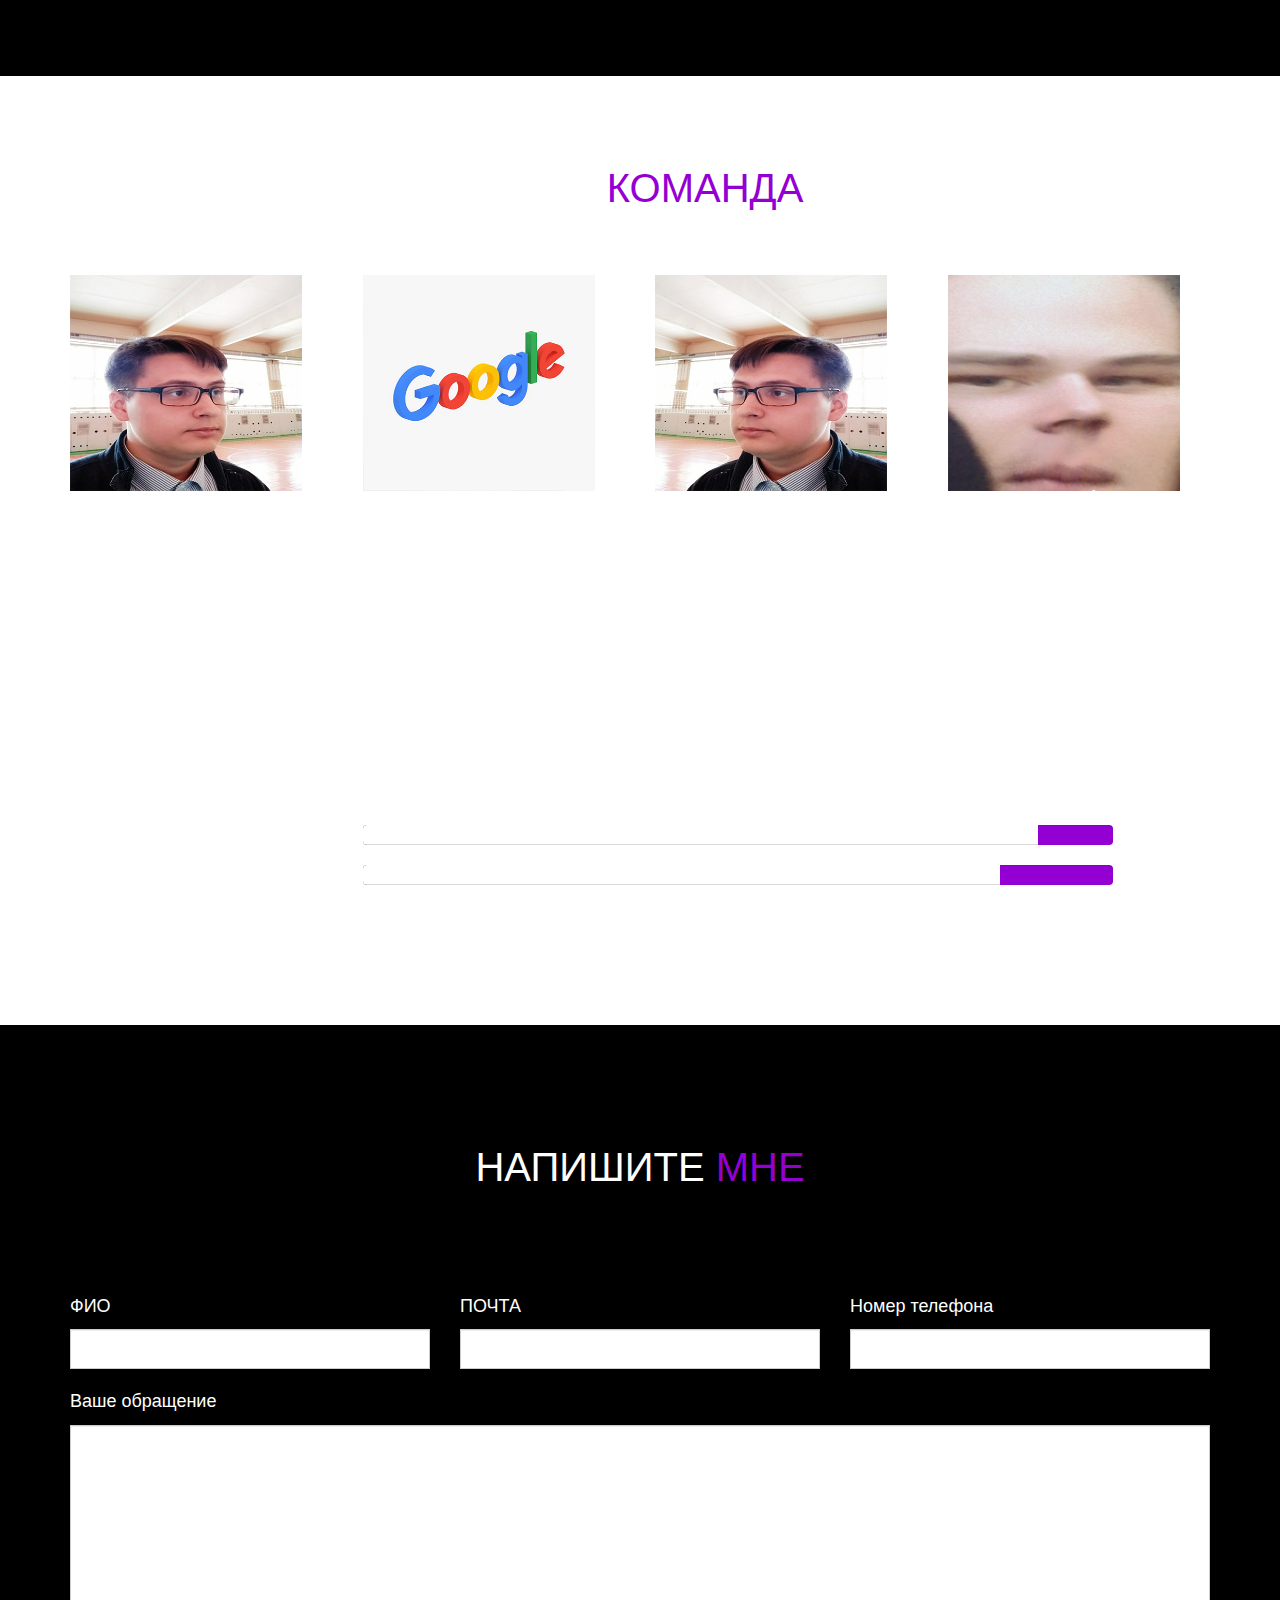
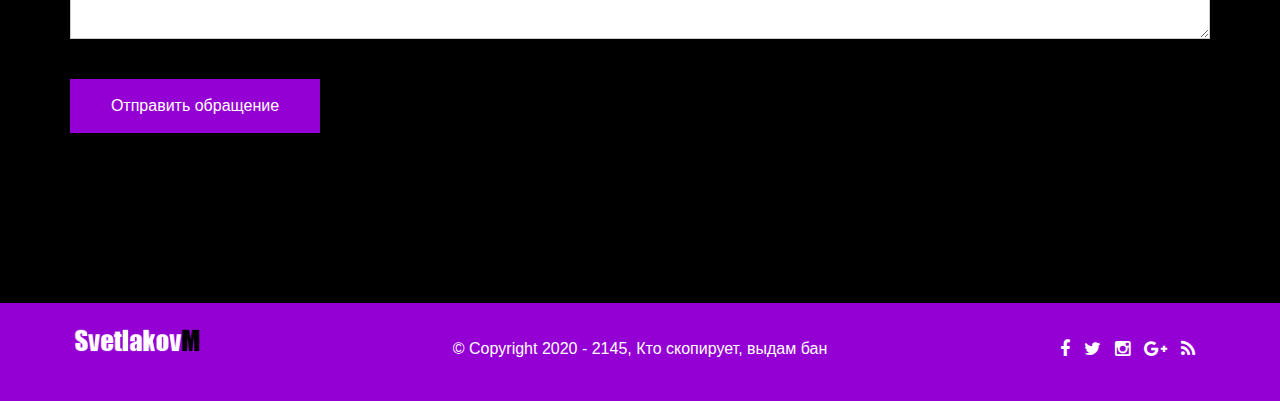
==== commit 3de5f6ce: "Add files via upload" ====
--- a/index.html
+++ b/index.html
@@ -1,247 +1,222 @@
 <!DOCTYPE html>
-<html>
+<html lang="ru">
 <head>
-	<meta charset="utf-8">
-	<title>SvetlakovM</title>
-	<link rel="stylesheet" href="css/bootstrap.min.css">
-	<link href="style.css" rel="stylesheet">
+    <meta charset="utf-8">
+    <title>SvetlakovM</title>
+    <link rel="stylesheet" href="css/bootstrap.min.css">
+    <link href="style.css" rel="stylesheet">
     <link rel="stylesheet" href="css/font-awesome.css">
-	<link href="css/responsive.css" rel="stylesheet">
-
-
-
 </head>
+
 <body>
-<header>
-	<nav class="navbar navbar-inverse navbar-fixed-top">
-		<div class="container">
-			<div class="navbar-header">
-				<a class="navbar-brand"><h1>Svetlakov<span>M</span></h1></a>
-			</div>
-			<div class="collapse navbar-collapse" id="myNavbar">
-				<ul class="nav navbar-nav navbar-right">
-					<li class="smooth-scroll"><a href="#home">Домашняя страница</a></li>
-					<li class="smooth-scroll"><a href="#service">Сервисы</a></li>
-					<li class="smooth-scroll"><a href="#team">Команда</a></li>
-					<li class="smooth-scroll"><a href="#contact">Связаться</a></li>
-				</ul>
-			</div>
-		</div>
-	</nav>
-</header>
-
-<!--Home Section-->
-<section id="home">
-	<div class="overlay"></div>
-			<div class="item active">
-				<div class="container">
-					<div class="row">
-						<div class="col-md-12">
-							<div class="home-text text-center">
-								<h1>svetlakov<a href="https://www.youtube.com/watch?v=0ly25OYC45M"><span>m</span></a></h1>
-
-								<h3>Делаеца сайт</h3>
-							</div>
-						</div>
-					</div>
-				</div>
-			</div>
-
-</section>
-<!--SERVICES AREA-->
-<section id="service">
-	<div class="container">
-			<div class="col-md-12">
-				<div class="section-heading text-center text-uppercase">
-					<h2>НАШИ <span>СЕРВИСЫ</span></h2>
-				</div>
-			</div>
-		</div>
-
-	<div class="container">
-		<div class="row">
-			
-				<div class="single-item text-center">
-					<i class="fa fa-laptop"></i>
-					<h4 class="text-uppercase">Responsive Design</h4>
-
-					<p>Lorem ipsum dolor sit amet, consectetur adipiscing elit, sed do eiusmod tempor incididunt ut.</p>
-					<a href="#" class="btn btn-red text-uppercase">more</a>
-				</div>
-		
-				<div class="single-item text-center">
-					<i class="fa fa-globe"></i>
-					<h4 class="text-uppercase">Web Development</h4>
-
-					<p>Lorem ipsum dolor sit amet, consectetur adipiscing elit, sed do eiusmod tempor incididunt ut.</p>
-					<a href="#" class="btn btn-red text-uppercase">more</a>
-				</div>
-		
-				<div class="single-item text-center">
-					<i class="fa fa-cloud"></i>
-					<h4 class="text-uppercase">Web hosting</h4>
-
-					<p>Lorem ipsum dolor sit amet, consectetur adipiscing elit, sed do eiusmod eiusmod tempor incididunt
-						ut.</p>
-					<a href="#" class="btn btn-red text-uppercase">more</a>
-				</div>
-
-				<div class="single-item text-center">
-					<i class="fa fa-mobile"></i>
-					<h4 class="text-uppercase">Mobile Apps</h4>
-
-					<p>Lorem ipsum dolor sit amet, consectetur adipiscing elit,eiusmodi veiusmod tempor incididunt
-						ut.</p>
-					<a href="#" class="btn btn-red text-uppercase">more</a>
-				</div>
-			</div>
-	</div>
-</section>
-<!--team section-->
-<section id="team">
-	<div class="container">
-		<div class="section-heading text-center text-uppercase">
-			<h2>Наша <span>Команда</span></h2>
-		</div>
-		<div class="row ">
-			
-			
-			<div class="col-sm-6 col-md-3">
-				<div class="single-team">
-					<img src="img\asgdasd.jpg" alt="">
-
-					<h3>Пытался делать сайт</h3>
-
-				</div>
-			</div>
-			<div class="col-sm-6 col-md-3">
-				<div class="single-team">
-					<img src="img\_600.jpg" alt="">
-
-					<h3>Помогал делать сайт</h3>
-
-
-				</div>
-			</div>
-            <div class="col-sm-6 col-md-3">
-				<div class="single-team">
-					<img src="img\asss.jpg" alt="">
-
-					<h3>Пытался делать сайт, но смотрит в другую сторону</h3>
-
-
-				</div>
-			</div>
-            <div class="col-sm-6 col-md-3">
-				<div class="single-team">
-					<img src="img\asasa.jpg" alt="">
-
-					<h3>Мутный тип, очень необщительный</h3>
-
-
-				</div>
-			</div>
-		</div>
-		<div class="skill-heading text-center text-uppercase">
-			<h3>навыки</h3>
-		</div>
-		<div class="row">
-			<div class="wp-bar bar">
-				<div class="col-sm-3 col-xs-3">
-					<h4>Мутность</h4>
-				</div>
-				<div class="col-sm-8 col-xs-8">
-					<div class="progress">
-						<div class="progress-bar" role="progressbar" aria-valuenow="70"
-						     aria-valuemin="0" aria-valuemax="100" style="width:90%">
-						</div>
-					</div>
-				</div>
-				<div class="col-sm-1 col-xs-1">
-					<h4>90%</h4>
-				</div>
-			</div>
-			<div class="wp-bar bar">
-				<div class="col-sm-3 col-xs-3">
-					<h4>Серьезность</h4>
-				</div>
-				<div class="col-sm-8 col-xs-8">
-					<div class="progress">
-						<div class="progress-bar" role="progressbar" aria-valuenow="70"
-						     aria-valuemin="0" aria-valuemax="100" style="width:85%">
-						</div>
-					</div>
-				</div>
-				<div class="col-sm-1 col-xs-1">
-					<h4>85%</h4>
-				</div>
-			</div>
-		</div>
-	</div>
-</section>
-<!--contact heading-->
-<section id="contact">
-	<div class="section-heading contact-heading text-center text-uppercase">
-		<h2>Свяжитесь с  <span>нами</span></h2>
-	</div>
-
-	<div id="map">
-
-
-	</div>
-	<!-- contact massage-->
-	<div class="contact-form">
-		<div class="container">
-			<div class="row">
-				<form action="#">
-
-					<div class="col-sm-4">
-						<label for="usr">ФИО</label>
-						<input type="text" class="form-control" id="usr">
-					</div>
-					<div class="col-sm-4">
-						<label for="email">ПОЧТА</label>
-						<input type="email" class="form-control" id="email">
-					</div>
-					<div class="col-sm-4">
-						<label for="number">Номер телефона</label>
-						<input type="number" class="form-control" id="number">
-					</div>
-					<div class="col-sm-12">
-						<label for="massage">Ваше обращение</label>
-						<textarea class="form-control" rows="10" id="massage"></textarea>
-
-						<button type="submit" class="btn red-btn"> Отправить обращение</button>
-					</div>
-
-				</form>
-			</div>
-		</div>
-	</div>
-</section>
-<!-- footer-area-->
-<footer>
-	<div class="container">
-		<div class="row">
-			<div class="col-sm-2 text-center">
-				<a href=""><img src="img\afaaa.png" alt="logo"></a>
-			</div>
-			<div class="col-sm-8">
-				<div class="footer-p text-center">
-					<p>© Copyright 2020 - 2145, Kill all, who will copy that</p>
-				</div>
-			</div>
-			<div class="col-sm-2">
-				<div class="footer-social text-center">
-					<a href=""><i class="fa fa-facebook"></i></a>
-					<a href=""><i class="fa fa-twitter"></i></a>
-					<a href=""><i class="fa fa-instagram"></i></a>
-					<a href=""><i class="fa fa-google-plus"></i></a>
-					<a href=""><i class="fa fa-rss"></i></a>
-				</div>
-			</div>
-		</div>
-	</div>
-</footer>
-</body>
-</html>
+    <header>
+        <nav class="navbar navbar-inverse navbar-fixed-top">
+            <div class="container">
+                <div class="navbar-header">
+                    <a class="navbar-brand">
+                        <h1>SvetlakovM</h1>
+                    </a>
+                </div>
+                <div class="collapse navbar-collapse" id="myNavbar">
+                    <ul class="nav navbar-nav navbar-right">
+                        <li class="smooth-scroll"><a href="#home">Домашняя страница</a></li>
+                        <li class="smooth-scroll"><a href="#service">Кнопка</a></li>
+                        <li class="smooth-scroll"><a href="#team">Команда</a></li>
+                        <li class="smooth-scroll"><a href="#contact">Связаться</a></li>
+                    </ul>
+                </div>
+            </div>
+        </nav>
+    </header>
+
+
+    
+    
+    
+    <section id="home">
+        <div class="overlay"></div>
+        <div class="container">
+            <div class="col-md-12">
+                <div class="home-text text-center">
+                    <h1>svetlakov<span>m</span></h1>
+
+                    <h3>Делаеца сайт</h3>
+                </div>
+            </div>
+        </div>
+
+    </section>
+
+    
+    
+    
+    <section id="service">
+        <div class="container">
+            <div class="section-heading text-center text-uppercase">
+                <h2>Просто <span>кнопка</span></h2>
+            </div>
+        </div>
+
+        <div class="container">
+
+
+                <div class="single-item text-center">
+                    <i class="fa fa-caret-down"></i>
+                    <h4 class="text-uppercase">Обычная кнопка</h4>
+                    <p>Не знаю чем она привлекает к себе, но так и хочется нажать на нее</p>
+                    <a href="2index.html" class="btn btn-red text-uppercase">НАЖМИ МЕНЯ</a>
+            </div>
+        </div>
+    </section>
+
+    
+    
+    
+    <section id="team">
+        <div class="container">
+            <div class="section-heading text-center text-uppercase">
+                <h2>Наша <span>Команда</span></h2>
+            </div>
+            <div class="row ">
+
+
+                <div class="col-sm-6 col-md-3">
+                    <div class="single-team">
+                        <img src="img\asgdasd.jpg" alt="">
+
+                        <h3>Пытался делать сайт</h3>
+
+                    </div>
+                </div>
+                <div class="col-sm-6 col-md-3">
+                    <div class="single-team">
+                        <img src="img\_600.jpg" alt="">
+
+                        <h3>Помогал делать сайт</h3>
+
+
+                    </div>
+                </div>
+                <div class="col-sm-6 col-md-3">
+                    <div class="single-team">
+                        <img src="img\asss.jpg" alt="">
+
+                        <h3>Пытался делать сайт, но смотрит в другую сторону</h3>
+
+
+                    </div>
+                </div>
+                <div class="col-sm-6 col-md-3">
+                    <div class="single-team">
+                        <img src="img\asasa.jpg" alt="">
+
+                        <h3>Мутный тип, очень необщительный</h3>
+
+
+                    </div>
+                </div>
+            </div>
+            <div class="skill-heading text-center text-uppercase">
+                <h3>навыки</h3>
+            </div>
+            <div class="row">
+                <div class="wp-bar bar">
+                    <div class="col-sm-3 col-xs-3">
+                        <h4>Мутность</h4>
+                    </div>
+                    <div class="col-sm-8 col-xs-8">
+                        <div class="progress">
+                            <div class="progress-bar" role="progressbar" aria-valuenow="70" aria-valuemin="0" aria-valuemax="100" style="width:90%">
+                            </div>
+                        </div>
+                    </div>
+                    <div class="col-sm-1 col-xs-1">
+                        <h4>90%</h4>
+                    </div>
+                </div>
+                <div class="wp-bar bar">
+                    <div class="col-sm-3 col-xs-3">
+                        <h4>Серьезность</h4>
+                    </div>
+                    <div class="col-sm-8 col-xs-8">
+                        <div class="progress">
+                            <div class="progress-bar" role="progressbar" aria-valuenow="70" aria-valuemin="0" aria-valuemax="100" style="width:85%">
+                            </div>
+                        </div>
+                    </div>
+                    <div class="col-sm-1 col-xs-1">
+                        <h4>85%</h4>
+                    </div>
+                </div>
+            </div>
+        </div>
+    </section>
+
+    
+    
+    
+    
+    
+    <section id="contact">
+        <div class="section-heading contact-heading text-center text-uppercase">
+            <h2>Напишите <span>мне</span></h2>
+        </div>
+
+        <div class="contact-form">
+            <div class="container">
+                <div class="row">
+                    <form action="#">
+
+                        <div class="col-sm-4">
+                            <label for="usr">ФИО</label>
+                            <input type="text" class="form-control" id="usr">
+                        </div>
+                        <div class="col-sm-4">
+                            <label for="email">ПОЧТА</label>
+                            <input type="email" class="form-control" id="email">
+                        </div>
+                        <div class="col-sm-4">
+                            <label for="number">Номер телефона</label>
+                            <input type="number" class="form-control" id="number">
+                        </div>
+                        <div class="col-sm-12">
+                            <label for="massage">Ваше обращение</label>
+                            <textarea class="form-control" rows="10" id="massage"></textarea>
+
+                            <button type="submit" class="btn red-btn"> Отправить обращение</button>
+                        </div>
+
+                    </form>
+                </div>
+            </div>
+        </div>
+    </section>
+
+    
+    
+    
+    
+    <footer>
+        <div class="container">
+            <div class="row">
+                <div class="col-sm-2 text-center">
+                    <a href=""><img src="img\afaaa.png" alt="logo"></a>
+                </div>
+                <div class="col-sm-8">
+                    <div class="footer-p text-center">
+                        <p>© Copyright 2020 - 2145, Кто скопирует, выдам бан</p>
+                    </div>
+                </div>
+                <div class="col-sm-2">
+                    <div class="footer-social text-center">
+                        <a href=""><i class="fa fa-facebook"></i></a>
+                        <a href=""><i class="fa fa-twitter"></i></a>
+                        <a href=""><i class="fa fa-instagram"></i></a>
+                        <a href=""><i class="fa fa-google-plus"></i></a>
+                        <a href=""><i class="fa fa-rss"></i></a>
+                    </div>
+                </div>
+            </div>
+        </div>
+    </footer>
+</body></html>
--- a/style.css
+++ b/style.css
@@ -1,4 +1,4 @@
-/* Base CSS */
+
 .alignleft {
 	float: left;
 	margin-right: 15px;
@@ -14,9 +14,6 @@
 	margin: 0 auto 15px;
 }
 
-a:focus {
-	outline: 0 solid;
-}
 
 img {
 	max-width: 100%;
@@ -27,9 +24,6 @@
 	overflow: hidden
 }
 
-p {
-	font-family: 'Lato', sans-serif;
-}
 
 h1,h2,h3,h4,h5,h6 {
 	margin: 0 0 15px;
@@ -57,7 +51,9 @@
 
 }
 
-/******************** NAVBAR CSS *************/
+
+
+/*шапка*/
 header .navbar {
 	border-radius: 0px;
 }
@@ -65,14 +61,13 @@
 .navbar-inverse .navbar-nav > .active > a, .navbar-inverse .navbar-nav > .active > a:focus, .navbar-inverse .navbar-nav > .active > a:hover, .navbar-inverse .navbar-nav > li > a:hover {
 	background: none;
 }
-
-.navbar-inverse {
-	background: #9400d3;
-}
-
 #myNavbar ul li {
 	padding: 40px 15px 30px;
 	text-transform: uppercase;
+}
+
+.navbar-inverse {
+    background: #69696;
 }
 
 #myNavbar ul li.active a {
@@ -86,7 +81,6 @@
 	left: 0;
 	border-bottom: 2px solid #9400d3;
 	bottom: 0;
-	transition: all 0.2s;
 }
 
 #myNavbar ul li a {
@@ -102,7 +96,6 @@
 	padding: 0 0 5px;
 	font-size: 16px;
 	color: #fff;
-	transition: all 0.2s ease-in 0.2s;
 }
 
 header .navbar-brand {
@@ -112,8 +105,16 @@
 header .navbar {
 	margin-bottom: 0;
 }
-
-/************ Home css ************/
+#button {
+	background: url(img/ag.jpg) no-repeat fixed;
+	background-size: cover;
+	position: relative;
+	justify-content: center;
+	flex-direction: column;
+	display: flex;
+	height: 100%;
+}
+/*начало*/
 
 #home {
 	background: url(img/ag.jpg) no-repeat center center;
@@ -122,7 +123,7 @@
 	justify-content: center;
 	flex-direction: column;
 	display: flex;
-	height: 900px;
+	height: 1000px;
 }
 
 .home-text {
@@ -158,17 +159,14 @@
 	bottom: 0;
 	display: flex;
 	justify-content: center;
-	flex-direction: column;
-}
-
-/********** SERVICE AREA**************/
+
+}
+
+/*кнопка*/
 #service {
-	padding: 80px 0 160px;
+	padding: 100px 0 200px;
 	background-color: #000;
 	color: #fff;
-}
-
-.section-heading {
 }
 
 .section-heading h2 {
@@ -184,7 +182,6 @@
 .single-item {
 	border: 2px solid #9400d3;
 	margin-top: 50px;
-	transition: all 0.6s;
 }
 
 .single-item i {
@@ -221,10 +218,10 @@
 	background-color: #fff;
 }
 
-/***************** our team css **************/
+/*команда которой нет*/
 #team {
-	padding: 70px 0;
-	background: url(img/team-bg.jpg) no-repeat;
+	padding: 90px 0 120px;
+	background: url(img/afafafa.jpg) no-repeat fixed;
 	background-size: cover;
 
 }
@@ -241,7 +238,6 @@
 	padding: 10px 0 5px;
 }
 
-/********** skill area ********/
 .skill-heading h3 {
 	font-size: 36px;
 	padding-bottom: 80px;
@@ -257,7 +253,6 @@
 }
 
 .bar .progress {
-	height: 12px;
 	background-color: #9400d3;
 }
 
@@ -273,9 +268,9 @@
 
 
 
-/************* our contact area *********/
+/*связь*/
 #contact {
-	padding: 70px 0 0;
+	padding: 100px 0 100px;
 	background-color: #000000;
 	position: relative;
 }
@@ -284,7 +279,6 @@
 	padding: 20px 0;
 }
 
-/******** contact form *******/
 .contact-form {
 	padding: 70px 0;
 	color: #fff;
@@ -324,7 +318,7 @@
 	color: #fff;
 }
 
-/******* footer css********/
+/*футер*/
 footer {
 	padding: 25px 0 20px;
 	background-color: #9400d3;
